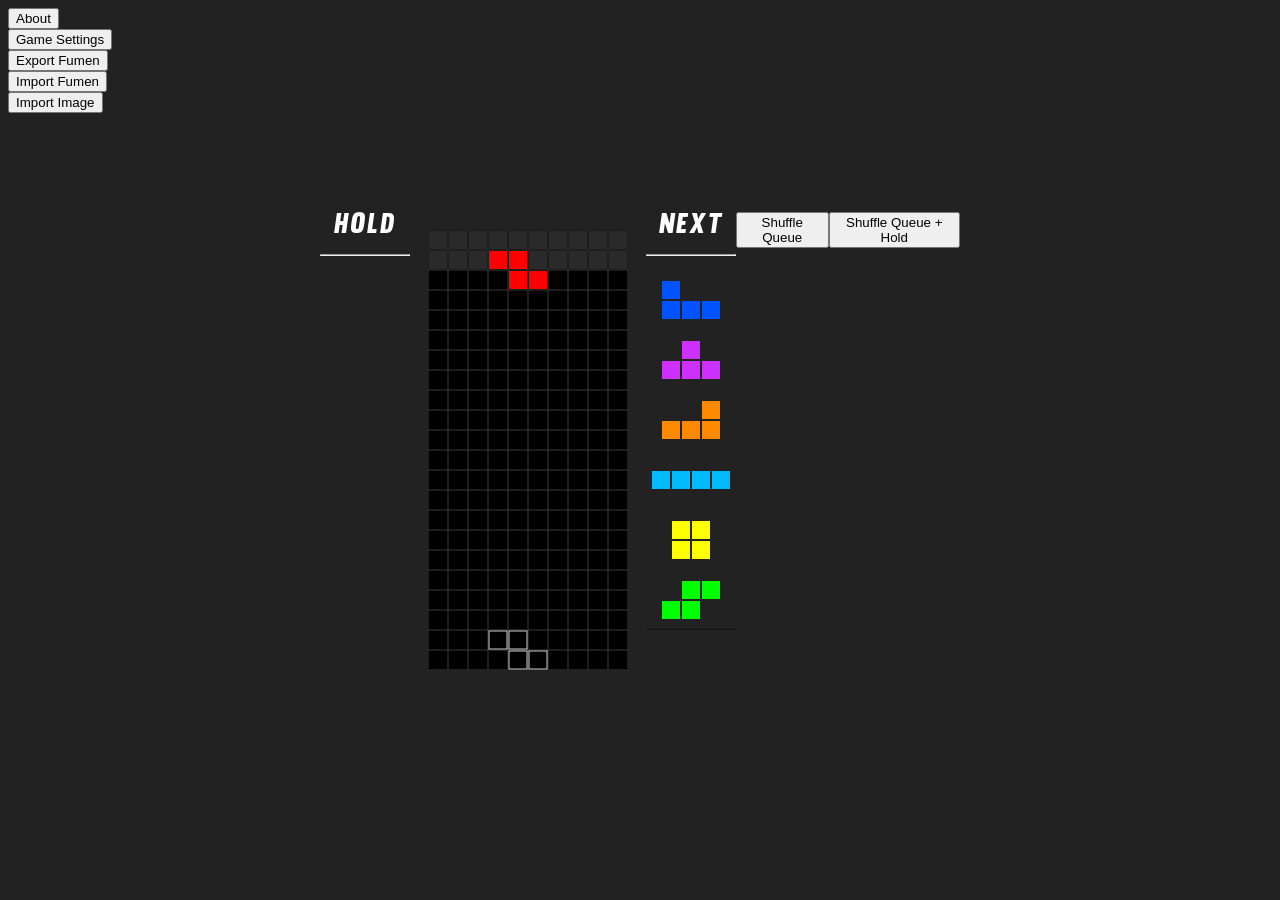
==== index.html @ 24698a57 "Add files via upload" ====
<!DOCTYPE html>
<html>
	<script src="jquery.js"></script>
	<script defer src="zztetris.js"></script>
	<script src="rotationSystem.js"></script>
	<script src="tetris-fumen.js"></script>
	<link rel="stylesheet" href="https://cdnjs.cloudflare.com/ajax/libs/animate.css/4.1.1/animate.min.css" />
	<link rel="icon" href="./pieceSprite/z.png" />
	<style>
		@font-face {
			font-family: Muro;
			src: url('Muroslant.otf');
		}
		.queue {
			text-align: center;
			font-family: Muro;
			font-size: 28px;
			letter-spacing: 2px;
		}
		canvas {
			vertical-align: top;
		}
	</style>
	<head>
		<meta charset="UTF-8" />
		<meta property="og:type" content="website" />
		<meta property="og:url" content="https://swng.github.io/zztetris/" />
		<meta property="og:title" content="ZZTetris" />
		<meta
			property="og:description"
			content='a tetris client that starts with ZZ so you can type "ZZ" into your address bar and have it autocommplete'
		/>
		<meta
			property="og:image"
			content="https://cdn.discordapp.com/attachments/209687919361916928/898230618012418088/unknown.png"
		/>
		<title>ZZTetris</title>
	</head>
	<body style="background-color: #222; color: #fff">
		<div style="top: 50%; left: 50%; position: fixed; transform: translate(-50%, -50%); display: flex">
			<div class="queue">
				HOLD
				<hr />
				<canvas id="h" width="90" height="60"></canvas>
				<div id="notif" style="width: 90px; text-align: center"></div>
			</div>
			<div>
				<canvas id="b" width="200" height="400" style="padding: 18px"></canvas>
			</div>
			<div class="queue">
				NEXT
				<hr />
				<canvas id="n" width="90" height="360"></canvas>
			</div>
			<div>
				<button onclick="this.blur(); shuffleQueue();">Shuffle Queue</button>
			</div>
			<div>
				<button onclick="this.blur(); shuffleQueuePlusHold();">Shuffle Queue + Hold</button>
			</div>
		</div>
		<div>
			<button onclick="this.blur(); window.open('https\:\/\/github.com/swng/zztetris#readme')">About</button>
		</div>
		<div>
			<button target="popup" onclick="ctrlsPopup()">Game Settings</button>
		</div>
		<div>
			<button onclick="this.blur(); exportFumen()">Export Fumen</button>
		</div>
		<div>
			<button onclick="this.blur(); importFumen()">Import Fumen</button>
		</div>
		<div>
			<button onclick="this.blur(); importImage()">Import Image</button>
		</div>
	</body>
</html>
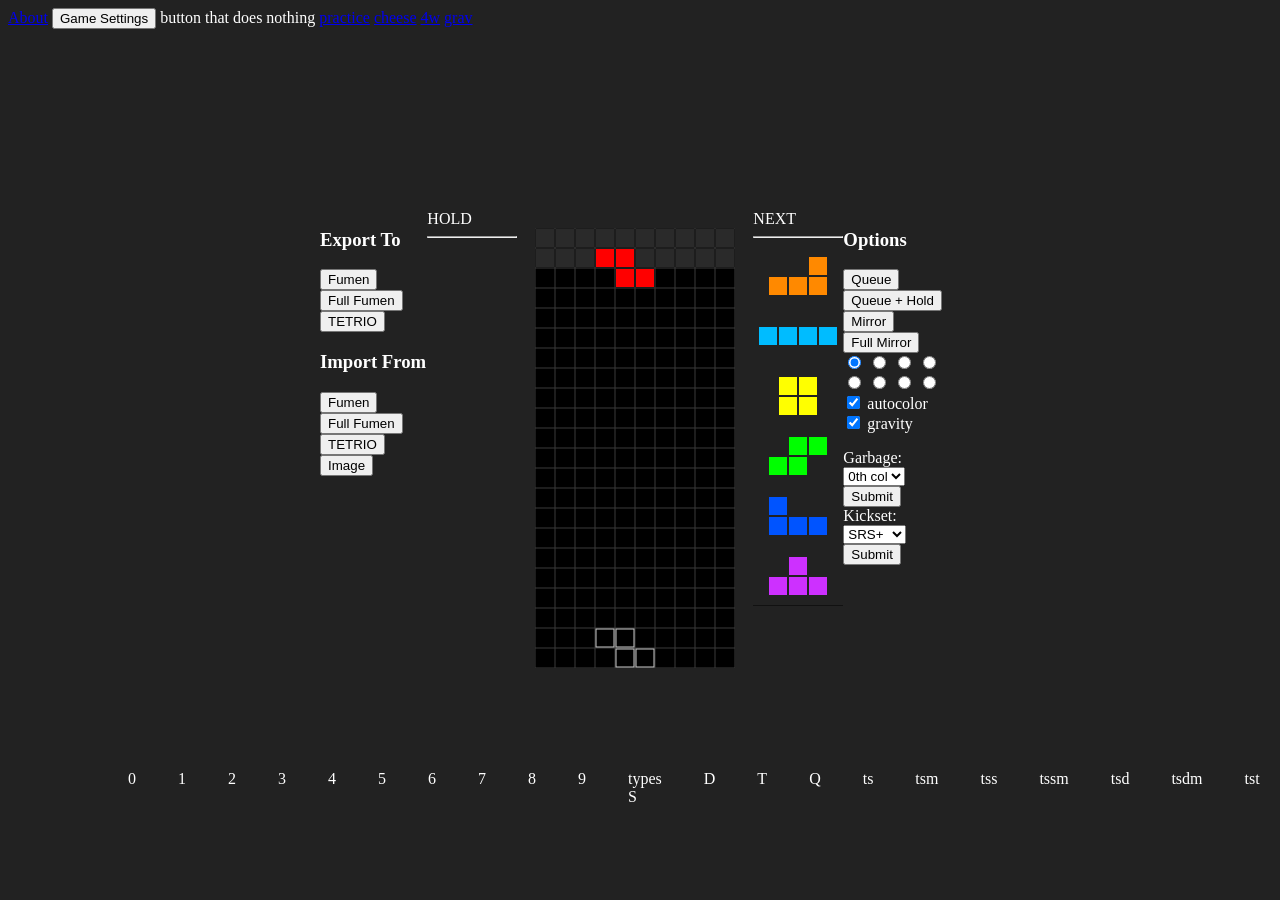
==== commit b524f951: "originality bars" ====
--- a/index.html
+++ b/index.html
@@ -6,21 +6,10 @@
 	<script src="tetris-fumen.js"></script>
 	<link rel="stylesheet" href="https://cdnjs.cloudflare.com/ajax/libs/animate.css/4.1.1/animate.min.css" />
 	<link rel="icon" href="./pieceSprite/z.png" />
-	<style>
-		@font-face {
-			font-family: Muro;
-			src: url('Muroslant.otf');
-		}
-		.queue {
-			text-align: center;
-			font-family: Muro;
-			font-size: 28px;
-			letter-spacing: 2px;
-		}
-		canvas {
-			vertical-align: top;
-		}
-	</style>
+	<link rel="stylesheet" type="text/css" href="zztetris.css" />
+	<link rel="stylesheet" type="text/css" href="styles/paint_bucket.css" />
+	<link rel="stylesheet" type="text/css" href="styles/import_export.css" />
+	<link rel="stylesheet" type="text/css" href="styles/board_settings.css" />
 	<head>
 		<meta charset="UTF-8" />
 		<meta property="og:type" content="website" />
@@ -38,41 +27,164 @@
 	</head>
 	<body style="background-color: #222; color: #fff">
 		<div style="top: 50%; left: 50%; position: fixed; transform: translate(-50%, -50%); display: flex">
+			<div class="import-export">
+				<div class="exports">
+					<h3>Export To</h3>
+					<button class="button" onclick="this.blur(); exportFumen()">Fumen</button>
+					<button class="button" onclick="this.blur(); exportFullFumen()">Full Fumen</button>
+					<button class="button" onclick="this.blur(); exportTetrio()">TETRIO</button>
+				</div>
+
+				<div class="imports">
+					<h3>Import From</h3>
+					<button class="button" onclick="this.blur(); importFumen()">Fumen</button>
+					<button class="button" onclick="this.blur(); importFullFumen()">Full Fumen</button>
+					<button class="button" onclick="this.blur(); importTetrio()">TETRIO</button>
+					<button class="button" onclick="this.blur(); importImage()">Image</button>
+				</div>
+			</div>
+
 			<div class="queue">
 				HOLD
 				<hr />
 				<canvas id="h" width="90" height="60"></canvas>
 				<div id="notif" style="width: 90px; text-align: center"></div>
 			</div>
+
 			<div>
 				<canvas id="b" width="200" height="400" style="padding: 18px"></canvas>
 			</div>
+
 			<div class="queue">
 				NEXT
 				<hr />
 				<canvas id="n" width="90" height="360"></canvas>
 			</div>
-			<div>
-				<button onclick="this.blur(); shuffleQueue();">Shuffle Queue</button>
-			</div>
-			<div>
-				<button onclick="this.blur(); shuffleQueuePlusHold();">Shuffle Queue + Hold</button>
+
+			<div class="board-settings">
+				<h3>Options</h3>
+				<button class="button button--shuffle" onclick="this.blur(); shuffleQueue();">Queue</button>
+				<button class="button button--shuffle" onclick="this.blur(); shuffleQueuePlusHold();">
+					Queue + Hold
+				</button>
+
+				<button class="button" onclick="this.blur(); mirror()">Mirror</button>
+				<button class="button" onclick="this.blur(); fullMirror()">Full Mirror</button>
+
+				<form class="paint-bucket" name="paintbucket">
+					<label for="X">
+						<input type="radio" name="paintbucket" class="paintbucket" id="X" value="X" checked />
+						<span></span>
+					</label>
+					<label for="I">
+						<input type="radio" name="paintbucket" class="paintbucket" id="I" value="I" />
+						<span></span>
+					</label>
+					<label for="J">
+						<input type="radio" name="paintbucket" class="paintbucket" id="J" value="J" />
+						<span></span>
+					</label>
+					<label for="S">
+						<input type="radio" name="paintbucket" class="paintbucket" id="S" value="S" />
+						<span></span>
+					</label>
+					<label for="O">
+						<input type="radio" name="paintbucket" class="paintbucket" id="O" value="O" />
+						<span></span>
+					</label>
+					<label for="Z">
+						<input type="radio" name="paintbucket" class="paintbucket" id="Z" value="Z" />
+						<span></span>
+					</label>
+					<label for="L">
+						<input type="radio" name="paintbucket" class="paintbucket" id="L" value="L" />
+						<span></span>
+					</label>
+					<label for="T">
+						<input type="radio" name="paintbucket" class="paintbucket" id="T" value="T" />
+						<span></span>
+					</label>
+				</form>
+				<div><input type="checkbox" checked id="autocolor" /> <label for="autocolor">autocolor</label></div>
+				<div><input type="checkbox" checked id="grav" /> <label for="grav">gravity</label></div>
+				<p></p>
+                <form>
+					<label for="garbageCol">Garbage:</label>
+					<select name="garbageCol" id="garbageCol">
+						<option value=0>0th col</option>
+						<option value=1>1th col</option>
+						<option value=2>2th col</option>
+						<option value=3>3th col</option>
+                        <option value=4>4th col</option>
+                        <option value=5>5th col</option>
+                        <option value=6>6th col</option>
+                        <option value=7>7th col</option>
+                        <option value=8>8th col</option>
+                        <option value=9>9th col</option>
+					</select>
+				</form>
+				<button class="button" onclick="this.blur(); garbage(document.getElementById('garbageCol').value);">Submit</button>
+				<form>
+					<label for="kickset">Kickset:</label>
+					<select name="kickset" id="kickset">
+						<option value="SRS+">SRS+</option>
+						<option value="SRS">SRS</option>
+						<option value="SRS-X">SRS-X</option>
+						<option value="ASC">ASC</option>
+                        <option value="none">none</option>
+					</select>
+				</form>
+				<button class="button" onclick="this.blur(); updateKickTable()">Submit</button>
 			</div>
 		</div>
-		<div>
-			<button onclick="this.blur(); window.open('https\:\/\/github.com/swng/zztetris#readme')">About</button>
-		</div>
-		<div>
-			<button target="popup" onclick="ctrlsPopup()">Game Settings</button>
-		</div>
-		<div>
-			<button onclick="this.blur(); exportFumen()">Export Fumen</button>
-		</div>
-		<div>
-			<button onclick="this.blur(); importFumen()">Import Fumen</button>
-		</div>
-		<div>
-			<button onclick="this.blur(); importImage()">Import Image</button>
-		</div>
+
+		<a class="button" target="_blank" href="https://github.com/swng/zztetris#readme">About</a>
+		<button class="button" target="popup" onclick="ctrlsPopup()">Game Settings</button>
+        <a class="button">button that does nothing</a>
+        <a class="button" href="index.html">practice</a>
+        <a class="button" href="cheese.html">cheese</a>
+        <a class="button" href="4w.html">4w</a>
+        <a class="button" href="grav.html">grav</a>
+
+        <div id = "tcc" style class = "tc">
+            <div>
+                <span id="tc-dr"><svg><use xlink:href="./icons/dark.svg#s-r180"></use></svg></span>
+                <span id="tc-h"><svg><use xlink:href="./icons/dark.svg#s-hold"></use></svg></span>
+                <span id="tc-hd"><svg><use xlink:href="./icons/dark.svg#s-harddrop"></use></svg></span>
+                </div>
+                <div>
+                <span id="tc-l"><svg><use xlink:href="./icons/dark.svg#s-back"></use></svg></span>
+                <span id="tc-r"><svg><use xlink:href="./icons/dark.svg#s-forward"></use></svg></span>
+                <span id="tc-d"><svg><use xlink:href="./icons/dark.svg#s-down"></use></svg></span>
+                <span id="tc-cc"><svg><use xlink:href="./icons/dark.svg#s-ccw"></use></svg></span>
+                <span id="tc-c"><svg><use xlink:href="./icons/dark.svg#s-cw"></use></svg></span>
+                <span id="tc-re"><svg><use xlink:href="./icons/dark.svg#s-reload"></use></svg></span>
+                </div>
+            <canvas id="mobile_controls"></canvas>
+        </div>
+        <div id = "originalityBonuses" style="bottom: 2%; left: 10%; position: fixed; display: flex">
+            0 <canvas id="column 0" width="30" height="100" style="padding: 6px"></canvas>
+            1 <canvas id="column 1" width="30" height="100" style="padding: 6px"></canvas>
+            2 <canvas id="column 2" width="30" height="100" style="padding: 6px"></canvas>
+            3 <canvas id="column 3" width="30" height="100" style="padding: 6px"></canvas>
+            4 <canvas id="column 4" width="30" height="100" style="padding: 6px"></canvas>
+            5 <canvas id="column 5" width="30" height="100" style="padding: 6px"></canvas>
+            6 <canvas id="column 6" width="30" height="100" style="padding: 6px"></canvas>
+            7 <canvas id="column 7" width="30" height="100" style="padding: 6px"></canvas>
+            8 <canvas id="column 8" width="30" height="100" style="padding: 6px"></canvas>
+            9 <canvas id="column 9" width="30" height="100" style="padding: 6px"></canvas>
+            types
+            S <canvas id="single" width="30" height="100" style="padding: 6px"></canvas>
+            D <canvas id="double" width="30" height="100" style="padding: 6px"></canvas>
+            T <canvas id="triple" width="30" height="100" style="padding: 6px"></canvas>
+            Q <canvas id="quad" width="30" height="100" style="padding: 6px"></canvas>
+            ts <canvas id="ts" width="30" height="100" style="padding: 6px"></canvas>
+            tsm <canvas id="tsm" width="30" height="100" style="padding: 6px"></canvas>
+            tss <canvas id="tss" width="30" height="100" style="padding: 6px"></canvas>
+            tssm <canvas id="tssm" width="30" height="100" style="padding: 6px"></canvas>
+            tsd <canvas id="tsd" width="30" height="100" style="padding: 6px"></canvas>
+            tsdm <canvas id="tsdm" width="30" height="100" style="padding: 6px"></canvas>
+            tst <canvas id="tst" width="30" height="100" style="padding: 6px"></canvas>
+        </div>
 	</body>
 </html>
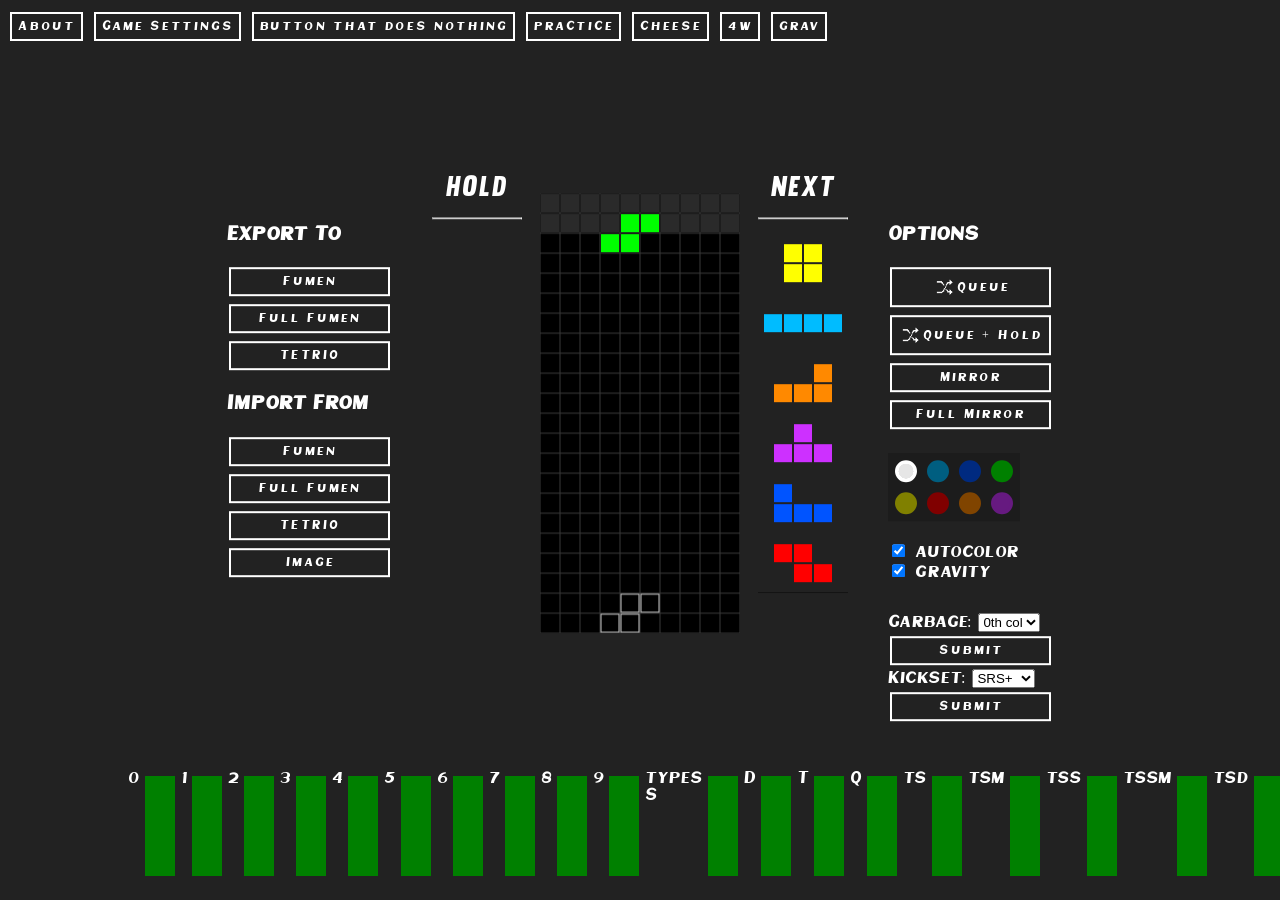
==== commit b8d592d8: "displaying level" ====
--- a/index.html
+++ b/index.html
@@ -49,6 +49,7 @@
 				<hr />
 				<canvas id="h" width="90" height="60"></canvas>
 				<div id="notif" style="width: 90px; text-align: center"></div>
+                <div id="stats" style="top: 1000; width: 90px; text-align: center"> </div>
 			</div>
 
 			<div>
--- a/zztetris.css
+++ b/zztetris.css
@@ -0,0 +1,85 @@
+@font-face {
+	font-family: Muro;
+	src: url('Muroslant.otf');
+}
+@font-face {
+	font-family: Hun;
+	src: 'https://tetr.io/res/font/hun2.ttf?v=9';
+}
+@font-face {
+	font-family: SLANT;
+	src: url('Sunmoreslantfree-DOMDx.ttf');
+}
+body {
+    font-family: SLANT;
+}
+.queue {
+	text-align: center;
+	font-family: Muro;
+	font-size: 28px;
+	letter-spacing: 2px;
+}
+.canvas {
+	vertical-align: top;
+}
+.button {
+	display: block;
+	background-color: #222;
+	border: 2px solid white;
+	padding: 6px;
+	color: white;
+	font-family: SLANT;
+	text-align: center;
+	text-decoration: none;
+	display: inline-block;
+	font-size: 12px;
+	letter-spacing: 2px;
+	margin: 4px 2px;
+	transition-duration: 0.4s;
+	cursor: pointer;
+}
+
+.button:hover {
+	background-color: #4caf50; /* Green */
+	margin: 4px 2px;
+}
+
+input[type='radio'] {
+	display: none;
+}
+
+footer {
+	width: 100%;
+}
+
+
+.tc {
+	position: absolute;
+	bottom: 0;
+    left: 0;
+	text-align: right;
+	padding: 10px;
+	pointer-events: none;
+	z-index: 11;
+    display: none;
+}
+.tc span {
+	width: 90px;
+	height: 90px;
+	border: 3px solid #fff;
+	background-color: #87cefa;
+	opacity: 0.4;
+	margin: 6px 1px;
+	vertical-align: text-bottom;
+	pointer-events: auto;
+	padding: 15px 17px;
+	display: inline-block;
+}
+.tc span.tc-active {
+	opacity: 1;
+}
+.tc span svg {
+	width: 80px;
+	height: 80px;
+	pointer-events: none;
+}
--- a/styles/paint_bucket.css
+++ b/styles/paint_bucket.css
@@ -0,0 +1,65 @@
+.paint-bucket {
+    background: #1c1c1c;
+    display: flex;
+    flex-wrap: wrap;
+    width: 8rem;
+    padding: 2px;
+    justify-content: space-between;
+    margin-top: 20px;
+    margin-bottom: 20px;
+}
+
+.paint-bucket input[class='paintbucket'] + *::before {
+    content: '';
+	display: inline-block;
+	vertical-align: bottom;
+	width: 1rem;
+	height: 1rem;
+	margin: 0.3rem;
+	border-radius: 50%;
+	border-style: solid;
+	border-width: 0.2rem;
+    filter: brightness(50%);
+}
+
+.paint-bucket input[class='paintbucket']:hover + *::before {
+	border-color: white;
+}
+
+.paint-bucket input[class='paintbucket']:checked + *::before {
+	border-color: white;
+    filter: brightness(150%);
+}
+
+.paint-bucket input[id='X'] + *::before {
+	color: #999999;
+	background: #999999;
+}
+.paint-bucket input[id='I'] + *::before {
+	color: #0BF;
+	background: #0BF;
+}
+.paint-bucket input[id='J'] + *::before {
+	color: #05F;
+	background: #05F;
+}
+.paint-bucket input[id='S'] + *::before {
+	color: #0F0;
+	background: #0F0;
+}
+.paint-bucket input[id='O'] + *::before {
+	color: #FF0;
+	background: #FF0;
+}
+.paint-bucket input[id='Z'] + *::before {
+	color: #F00;
+	background: #F00;
+}
+.paint-bucket input[id='L'] + *::before {
+	color: #F80;
+	background: #F80;
+}
+.paint-bucket input[id='T'] + *::before {
+	color: #C3F;
+	background: #C3F;
+}
--- a/styles/import_export.css
+++ b/styles/import_export.css
@@ -0,0 +1,15 @@
+.import-export {
+    width: 165px;
+    margin-top: 30px;
+    margin-right: 40px;
+}
+
+.imports {
+    display: flex;
+    flex-direction: column;
+}
+
+.exports {
+    display: flex;
+    flex-direction: column;
+}
--- a/styles/board_settings.css
+++ b/styles/board_settings.css
@@ -0,0 +1,25 @@
+.board-settings {
+    width: 165px;
+    margin-top: 30px;
+    margin-left: 40px;
+    display: flex;
+    flex-direction: column;
+}
+
+.button--shuffle {
+    position: relative;
+    display: flex;
+    align-items: center;
+    justify-content: center;
+}
+
+.button--shuffle::before {
+    content: '';
+    display: block;
+    height: 24px;
+    width: 24px;
+    background-image: url('../icons/shuffle.png');
+    background-size: contain;
+    background-repeat: no-repeat;
+    background-position: center center;
+}
